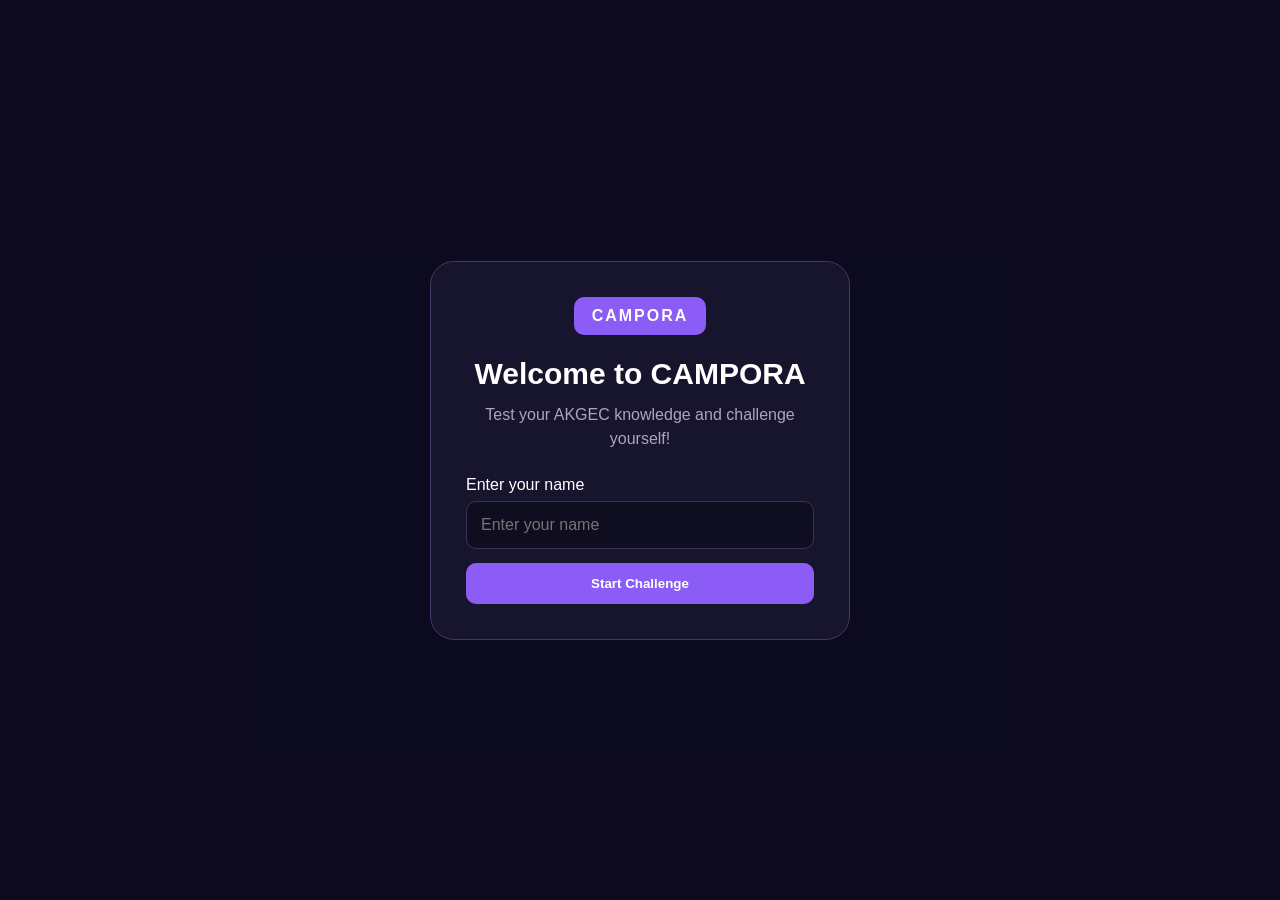
==== index.html @ ecce3f91 "Add video background to CAMPORA" ====
<!DOCTYPE html>
<html lang="en">

<head>
    <meta charset="UTF-8">
    <meta name="viewport" content="width=device-width, initial-scale=1.0">
    <title>CAMPORA | AKGEC Knowledge Challenge</title>
    <link rel="stylesheet" href="style.css">
</head>

<body>

    <video class="bg-video" autoplay muted loop playsinline aria-hidden="true">
        <source src="bg.mp4" type="video/mp4">
    </video>

    <div class="overlay"></div>

    <div class="login-container" id="login">
        <div class="login-card">
            <div class="logo">CAMPORA</div>

            <h1>Welcome to CAMPORA</h1>
            <p>Test your AKGEC knowledge and challenge yourself!</p>

            <label for="username">Enter your name</label>
            <input id="username" placeholder="Enter your name" aria-label="Enter your name">

            <button id="startBtn">Start Challenge</button>
        </div>
    </div>

    <div class="quiz" id="quiz">

        <nav>
            <b>CAMPORA</b>
            <span id="name"></span>
            <span id="timer">Time: 10:00</span>
            <button id="themeToggle">Light Mode</button>
        </nav>

        <p id="number">Question 1 of 10</p>

        <div class="progress-bar" id="progressBar"></div>

        <div class="status-bar">
            <button id="attempted">Attempted: 0</button>
            <button id="unattempted">Unattempted: 10</button>
            <button id="reviewed">For Review: 0</button>
        </div>

        <h2 id="question">Question</h2>

        <div id="options"></div>

        <button id="review">Mark for Review</button>
        <button id="next">Next Question</button>
        <button id="endTest">Finish Challenge</button>

    </div>

    <div class="result" id="result">
        <div class="result-card">

            <h1>Challenge Completed!</h1>

            <h2 id="finalScore"></h2>
            <p id="resultMessage"></p>

            <div class="summary">
                <p>Correct: <span id="correctCount"></span></p>
                <p>Incorrect: <span id="incorrectCount"></span></p>
                <p>Unattempted: <span id="unattemptedCount"></span></p>
            </div>

            <button id="reattempt">
                Try Again
            </button>

        </div>
    </div>

    <script src="script.js"></script>

</body>

</html>
---- style.css ----
* {
    margin: 0;
    padding: 0;
    box-sizing: border-box;
}

body {
    font-family: Arial, sans-serif;
    color: white;
    background: #0d0b1f;
    overflow-x: hidden;
}

.bg-video {
    position: fixed;
    top: 0;
    left: 0;
    width: 100%;
    height: 100%;
    object-fit: cover;
    z-index: -1;
}

.login-container {
    min-height: 100vh;
    display: flex;
    justify-content: center;
    align-items: center;
    background: rgba(13, 11, 31, 0.7);
    padding: 20px;
}

.login-card {
    width: 420px;
    padding: 35px;
    background: #17142d;
    border: 1px solid #403866;
    border-radius: 24px;
    text-align: center;
}

.logo {
    display: inline-block;
    background: #8b5cf6;
    padding: 10px 18px;
    border-radius: 10px;
    font-weight: bold;
    letter-spacing: 2px;
    margin-bottom: 22px;
}

h1 {
    font-size: 30px;
    margin-bottom: 12px;
}

.login-card p {
    color: #aaa6bd;
    line-height: 1.5;
    margin-bottom: 25px;
}

label {
    display: block;
    text-align: left;
    margin-bottom: 7px;
}

input {
    width: 100%;
    padding: 14px;
    margin-bottom: 14px;
    border: 1px solid #383354;
    border-radius: 10px;
    background: #0f0d20;
    color: white;
    font-size: 16px;
}

button {
    padding: 13px 20px;
    border: none;
    border-radius: 10px;
    background: #8b5cf6;
    color: white;
    font-weight: bold;
    cursor: pointer;
}

button:hover {
    background: #7c3aed;
    transform: translateY(-2px);
}

#startBtn {
    width: 100%;
}

.quiz {
    display: none;
    min-height: 100vh;
    padding: 25px;
    background: rgba(13, 11, 31, 0.7);
}

nav {
    display: flex;
    justify-content: space-between;
    padding: 18px 25px;
    background: #17142d;
    border-radius: 15px;
}
nav b {
    color: #a78bfa;
    letter-spacing: 2px;
}
#timer {
    font-size: 26px;
    font-weight: bold;
    background: #211d3b;
    color: white;
    padding: 10px 20px;
    border: 1px solid lavender;
    border-radius: 12px;
    min-width: 100px;
    text-align: center;
    box-shadow: 0 0 12px rgba(139, 92, 246, 0.3);
}
#number {
    margin: 35px 0 15px;
    color: white;
}
.progress-bar {
    display: grid;
    grid-template-columns: repeat(10, 1fr);
    gap: 8px;
    margin-bottom: 25px;
}
.progress-bar button {
    padding: 8px 0;
    background: #ffffff;
    color: #000000;
}

.progress-bar button.attempted {
    background: #22c55e;
    color: #000000;
}

.progress-bar button.reviewed {
    background: #a855f7;
    color: #000000;
}

.progress-bar button.current {
    border: 2px solid white;
    color: #000000;
}

.status-bar {
    display: flex;
    gap: 12px;
    margin-bottom: 25px;
}

.status-bar button {
    padding: 8px 14px;
    background: #211d3b;
}

#attempted {
    color: #22c55e;
}

#unattempted {
    color: #ef4444;
}

#reviewed {
    color: #a855f7;
}

#question {
    margin-bottom: 25px;
}

#options {
    display: grid;
    gap: 12px;
    margin-bottom: 25px;
}

#options button {
    width: 100%;
    background: #211d3b;
    text-align: left;
}

#options button:hover {
    background: #302952;
}

.result {
    display: none;
    min-height: 100vh;
    padding: 25px;
    align-items: center;
    justify-content: center;
    background: rgba(13, 11, 31, 0.7);
}

.result-card {
    width: 420px;
    padding: 40px;
    background: #17142d;
    border: 1px solid #403866;
    border-radius: 24px;
    text-align: center;
}

#finalScore {
    color: #a78bfa;
    font-size: 40px;
    margin-bottom: 10px;
}

#resultMessage {
    color: #aaa6bd;
    margin-bottom: 25px;
}

.summary {
    background: #211d3b;
    padding: 18px;
    border-radius: 12px;
    margin-bottom: 25px;
}

.summary p {
    margin: 10px 0;
}

#reattempt {
    width: 100%;
}

body.light {
    background: #f5f3ff;
    color: #1f1b2d;
}

body.light .login-container,
body.light .quiz,
body.light .result {
    background: rgba(245, 243, 255, 0.7);
}

body.light .login-card,
body.light nav,
body.light .result-card {
    background: white;
    border-color: #ddd6fe;
}

body.light input {
    background: #f5f3ff;
    color: #1f1b2d;
}

body.light .status-bar button,
body.light #options button,
body.light .summary {
    background: #ede9fe;
    color: #1f1b2d;
}


@media (max-width: 600px) {

    .login-card,
    .result-card {
        width: 100%;
        padding: 25px;
    }

    .quiz {
        padding: 15px;
    }

    nav {
        padding: 15px;
        gap: 10px;
        flex-wrap: wrap;
    }

    .progress-bar {
        grid-template-columns: repeat(5, 1fr);
    }

    .status-bar {
        flex-wrap: wrap;
    }

    .status-bar button {
        flex: 1;
    }

    #question {
        font-size: 22px;
    }

    #review,
    #next,
    #endTest {
        width: 100%;
        margin-top: 8px;
    }
}
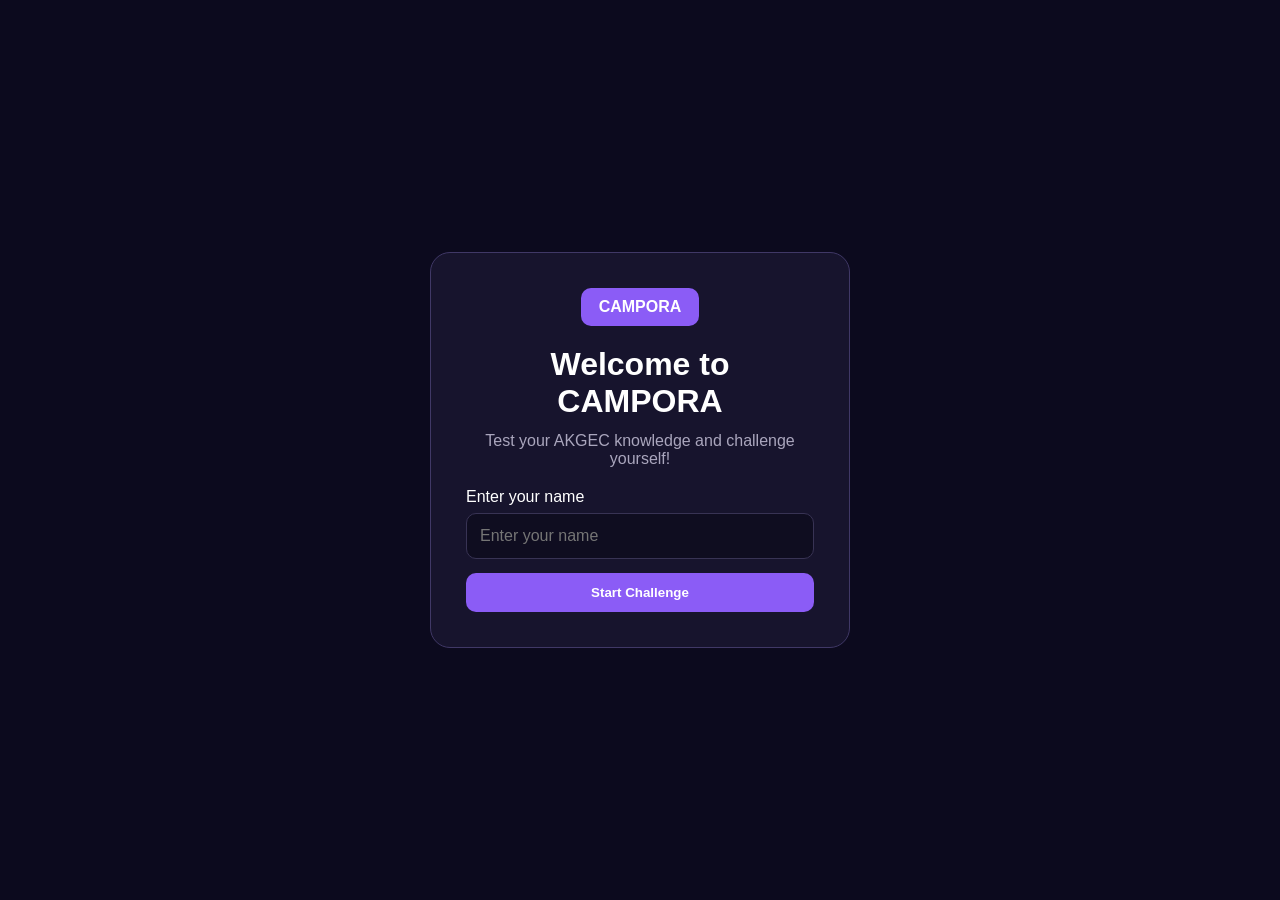
==== commit 97ebf7b3: "Improve CAMPORA accessibility" ====
--- a/index.html
+++ b/index.html
@@ -1,4 +1,3 @@
-
 <!DOCTYPE html>
 <html lang="en">
 
@@ -25,7 +24,12 @@
             <p>Test your AKGEC knowledge and challenge yourself!</p>
 
             <label for="username">Enter your name</label>
-            <input id="username" placeholder="Enter your name" aria-label="Enter your name">
+            <input
+                id="username"
+                type="text"
+                placeholder="Enter your name"
+                autocomplete="name"
+                aria-label="Enter your name">
 
             <button id="startBtn">Start Challenge</button>
         </div>
@@ -33,16 +37,27 @@
 
     <div class="quiz" id="quiz">
 
-        <nav>
+        <nav aria-label="Quiz navigation">
             <b>CAMPORA</b>
+
             <span id="name"></span>
-            <span id="timer">Time: 10:00</span>
-            <button id="themeToggle">Light Mode</button>
+
+            <span id="timer" aria-live="polite">
+                Time: 10:00
+            </span>
+
+            <button id="themeToggle" aria-label="Toggle light and dark mode">
+                Light Mode
+            </button>
         </nav>
 
         <p id="number">Question 1 of 10</p>
 
-        <div class="progress-bar" id="progressBar"></div>
+        <div
+            class="progress-bar"
+            id="progressBar"
+            aria-label="Question progress">
+        </div>
 
         <div class="status-bar">
             <button id="attempted">Attempted: 0</button>
@@ -50,9 +65,11 @@
             <button id="reviewed">For Review: 0</button>
         </div>
 
-        <h2 id="question">Question</h2>
+        <h2 id="question" aria-live="polite">
+            Question
+        </h2>
 
-        <div id="options"></div>
+        <div id="options" aria-label="Answer options"></div>
 
         <button id="review">Mark for Review</button>
         <button id="next">Next Question</button>
--- a/style.css
+++ b/style.css
@@ -13,11 +13,16 @@
 
 .bg-video {
     position: fixed;
-    top: 0;
-    left: 0;
     width: 100%;
     height: 100%;
     object-fit: cover;
+    z-index: -2;
+}
+
+.overlay {
+    position: fixed;
+    inset: 0;
+    background: rgba(13, 11, 31, 0.6);
     z-index: -1;
 }
 
@@ -26,16 +31,16 @@
     display: flex;
     justify-content: center;
     align-items: center;
-    background: rgba(13, 11, 31, 0.7);
     padding: 20px;
 }
 
-.login-card {
+.login-card,
+.result-card {
     width: 420px;
     padding: 35px;
     background: #17142d;
     border: 1px solid #403866;
-    border-radius: 24px;
+    border-radius: 20px;
     text-align: center;
 }
 
@@ -45,19 +50,16 @@
     padding: 10px 18px;
     border-radius: 10px;
     font-weight: bold;
-    letter-spacing: 2px;
-    margin-bottom: 22px;
+    margin-bottom: 20px;
 }
 
 h1 {
-    font-size: 30px;
     margin-bottom: 12px;
 }
 
 .login-card p {
     color: #aaa6bd;
-    line-height: 1.5;
-    margin-bottom: 25px;
+    margin-bottom: 20px;
 }
 
 label {
@@ -68,7 +70,7 @@
 
 input {
     width: 100%;
-    padding: 14px;
+    padding: 13px;
     margin-bottom: 14px;
     border: 1px solid #383354;
     border-radius: 10px;
@@ -78,7 +80,7 @@
 }
 
 button {
-    padding: 13px 20px;
+    padding: 12px 18px;
     border: none;
     border-radius: 10px;
     background: #8b5cf6;
@@ -89,10 +91,10 @@
 
 button:hover {
     background: #7c3aed;
-    transform: translateY(-2px);
-}
-
-#startBtn {
+}
+
+#startBtn,
+#reattempt {
     width: 100%;
 }
 
@@ -100,7 +102,7 @@
     display: none;
     min-height: 100vh;
     padding: 25px;
-    background: rgba(13, 11, 31, 0.7);
+    background: rgba(13, 11, 31, 0.65);
 }
 
 nav {
@@ -110,61 +112,56 @@
     background: #17142d;
     border-radius: 15px;
 }
+
 nav b {
     color: #a78bfa;
-    letter-spacing: 2px;
-}
+}
+
 #timer {
-    font-size: 26px;
+    font-size: 24px;
     font-weight: bold;
     background: #211d3b;
-    color: white;
-    padding: 10px 20px;
-    border: 1px solid lavender;
-    border-radius: 12px;
-    min-width: 100px;
-    text-align: center;
-    box-shadow: 0 0 12px rgba(139, 92, 246, 0.3);
-}
+    padding: 10px 18px;
+    border-radius: 10px;
+}
+
 #number {
-    margin: 35px 0 15px;
-    color: white;
-}
+    margin: 30px 0 15px;
+}
+
 .progress-bar {
     display: grid;
     grid-template-columns: repeat(10, 1fr);
     gap: 8px;
     margin-bottom: 25px;
 }
+
 .progress-bar button {
     padding: 8px 0;
-    background: #ffffff;
-    color: #000000;
+    background: white;
+    color: black;
 }
 
 .progress-bar button.attempted {
     background: #22c55e;
-    color: #000000;
 }
 
 .progress-bar button.reviewed {
     background: #a855f7;
-    color: #000000;
-}
-
-.progress-bar button.current {
+}
+
+.progress-bar button.active {
     border: 2px solid white;
-    color: #000000;
+    transform: scale(1.05);
 }
 
 .status-bar {
     display: flex;
-    gap: 12px;
+    gap: 10px;
     margin-bottom: 25px;
 }
 
 .status-bar button {
-    padding: 8px 14px;
     background: #211d3b;
 }
 
@@ -181,13 +178,13 @@
 }
 
 #question {
-    margin-bottom: 25px;
+    margin-bottom: 20px;
 }
 
 #options {
     display: grid;
-    gap: 12px;
-    margin-bottom: 25px;
+    gap: 10px;
+    margin-bottom: 20px;
 }
 
 #options button {
@@ -203,63 +200,43 @@
 .result {
     display: none;
     min-height: 100vh;
-    padding: 25px;
     align-items: center;
     justify-content: center;
-    background: rgba(13, 11, 31, 0.7);
-}
-
-.result-card {
-    width: 420px;
-    padding: 40px;
-    background: #17142d;
-    border: 1px solid #403866;
-    border-radius: 24px;
-    text-align: center;
+    padding: 25px;
+    background: rgba(13, 11, 31, 0.65);
 }
 
 #finalScore {
     color: #a78bfa;
-    font-size: 40px;
+    font-size: 38px;
     margin-bottom: 10px;
 }
 
 #resultMessage {
     color: #aaa6bd;
-    margin-bottom: 25px;
+    margin-bottom: 20px;
 }
 
 .summary {
     background: #211d3b;
     padding: 18px;
     border-radius: 12px;
-    margin-bottom: 25px;
+    margin-bottom: 20px;
 }
 
 .summary p {
-    margin: 10px 0;
-}
-
-#reattempt {
-    width: 100%;
+    margin: 8px 0;
 }
 
 body.light {
     background: #f5f3ff;
     color: #1f1b2d;
-}
-
-body.light .login-container,
-body.light .quiz,
-body.light .result {
-    background: rgba(245, 243, 255, 0.7);
 }
 
 body.light .login-card,
 body.light nav,
 body.light .result-card {
     background: white;
-    border-color: #ddd6fe;
 }
 
 body.light input {
@@ -271,45 +248,31 @@
 body.light #options button,
 body.light .summary {
     background: #ede9fe;
-    color: #1f1b2d;
-}
-
+}
 
 @media (max-width: 600px) {
-
     .login-card,
     .result-card {
         width: 100%;
         padding: 25px;
     }
-
-    .quiz {
+.quiz {
         padding: 15px;
     }
-
-    nav {
-        padding: 15px;
+ nav {
         gap: 10px;
         flex-wrap: wrap;
     }
-
-    .progress-bar {
+ .progress-bar {
         grid-template-columns: repeat(5, 1fr);
     }
-
-    .status-bar {
+ .status-bar {
         flex-wrap: wrap;
     }
-
-    .status-bar button {
-        flex: 1;
-    }
-
-    #question {
+ #question {
         font-size: 22px;
     }
-
-    #review,
+ #review,
     #next,
     #endTest {
         width: 100%;
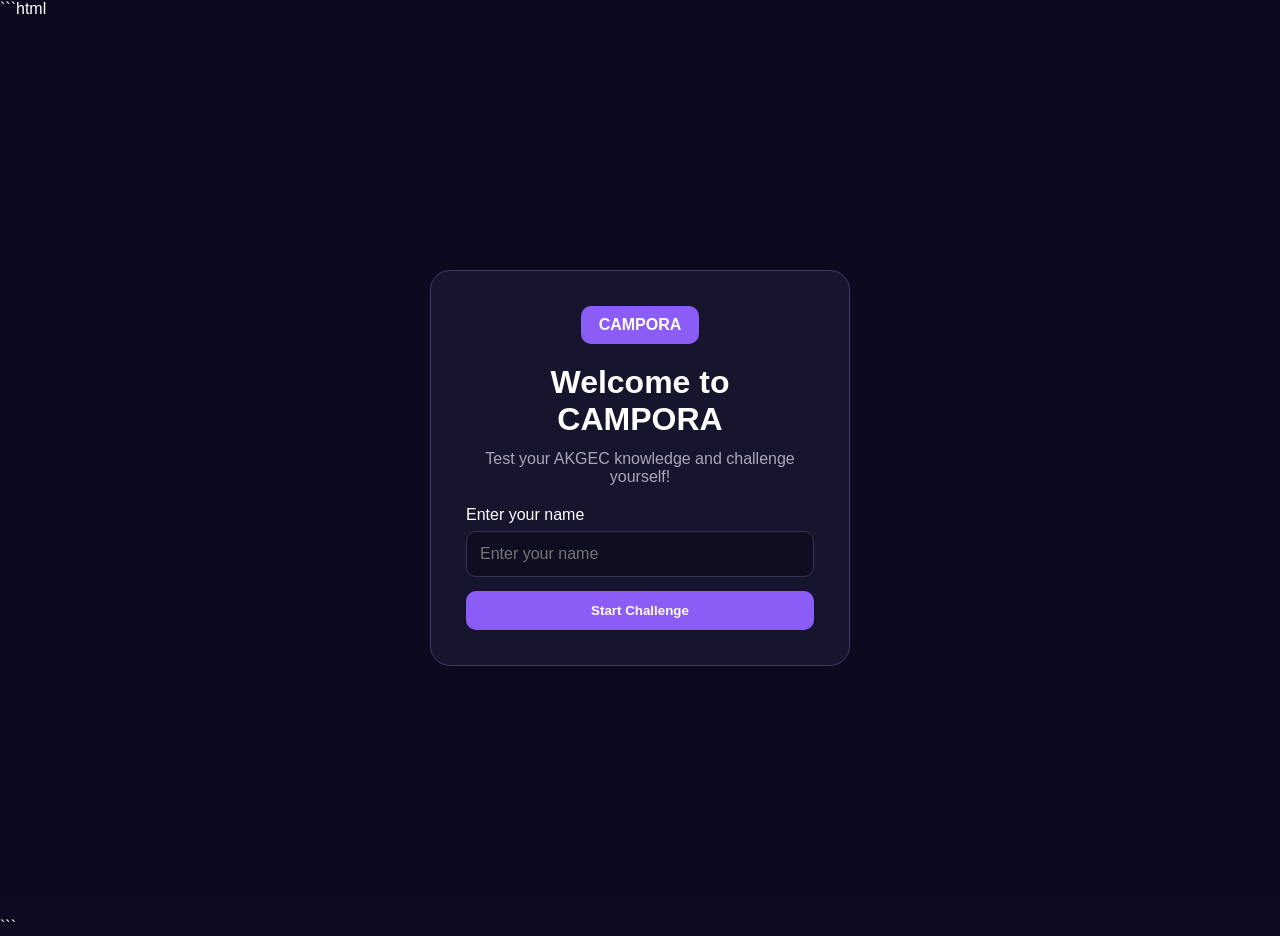
==== commit 439ec4b1: "Simplify CAMPORA HTML" ====
--- a/index.html
+++ b/index.html
@@ -1,3 +1,4 @@
+```html
 <!DOCTYPE html>
 <html lang="en">
 
@@ -10,7 +11,7 @@
 
 <body>
 
-    <video class="bg-video" autoplay muted loop playsinline aria-hidden="true">
+    <video class="bg-video" autoplay muted loop playsinline>
         <source src="bg.mp4" type="video/mp4">
     </video>
 
@@ -27,9 +28,7 @@
             <input
                 id="username"
                 type="text"
-                placeholder="Enter your name"
-                autocomplete="name"
-                aria-label="Enter your name">
+                placeholder="Enter your name">
 
             <button id="startBtn">Start Challenge</button>
         </div>
@@ -37,16 +36,16 @@
 
     <div class="quiz" id="quiz">
 
-        <nav aria-label="Quiz navigation">
+        <nav>
             <b>CAMPORA</b>
 
             <span id="name"></span>
 
-            <span id="timer" aria-live="polite">
+            <span id="timer">
                 Time: 10:00
             </span>
 
-            <button id="themeToggle" aria-label="Toggle light and dark mode">
+            <button id="themeToggle">
                 Light Mode
             </button>
         </nav>
@@ -55,8 +54,7 @@
 
         <div
             class="progress-bar"
-            id="progressBar"
-            aria-label="Question progress">
+            id="progressBar">
         </div>
 
         <div class="status-bar">
@@ -65,11 +63,11 @@
             <button id="reviewed">For Review: 0</button>
         </div>
 
-        <h2 id="question" aria-live="polite">
+        <h2 id="question">
             Question
         </h2>
 
-        <div id="options" aria-label="Answer options"></div>
+        <div id="options"></div>
 
         <button id="review">Mark for Review</button>
         <button id="next">Next Question</button>
@@ -103,3 +101,4 @@
 </body>
 
 </html>
+```
--- a/style.css
+++ b/style.css
@@ -92,6 +92,13 @@
 button:hover {
     background: #7c3aed;
 }
+button:disabled {
+    opacity: 0.7;
+    cursor: not-allowed;
+}
+#options button:disabled {
+    cursor: not-allowed;
+}
 
 #startBtn,
 #reattempt {
@@ -141,62 +148,49 @@
     background: white;
     color: black;
 }
-
 .progress-bar button.attempted {
     background: #22c55e;
 }
-
 .progress-bar button.reviewed {
     background: #a855f7;
 }
-
 .progress-bar button.active {
     border: 2px solid white;
     transform: scale(1.05);
 }
-
 .status-bar {
     display: flex;
     gap: 10px;
     margin-bottom: 25px;
 }
-
 .status-bar button {
     background: #211d3b;
 }
-
 #attempted {
     color: #22c55e;
 }
-
 #unattempted {
     color: #ef4444;
 }
-
 #reviewed {
     color: #a855f7;
 }
-
 #question {
     margin-bottom: 20px;
 }
-
 #options {
     display: grid;
     gap: 10px;
     margin-bottom: 20px;
 }
-
 #options button {
     width: 100%;
     background: #211d3b;
     text-align: left;
 }
-
 #options button:hover {
     background: #302952;
 }
-
 .result {
     display: none;
     min-height: 100vh;
@@ -205,74 +199,73 @@
     padding: 25px;
     background: rgba(13, 11, 31, 0.65);
 }
-
 #finalScore {
     color: #a78bfa;
     font-size: 38px;
     margin-bottom: 10px;
 }
-
 #resultMessage {
     color: #aaa6bd;
     margin-bottom: 20px;
 }
-
 .summary {
     background: #211d3b;
     padding: 18px;
     border-radius: 12px;
     margin-bottom: 20px;
 }
-
 .summary p {
     margin: 8px 0;
 }
-
 body.light {
     background: #f5f3ff;
     color: #1f1b2d;
 }
-
 body.light .login-card,
 body.light nav,
 body.light .result-card {
     background: white;
 }
-
 body.light input {
     background: #f5f3ff;
     color: #1f1b2d;
 }
-
 body.light .status-bar button,
 body.light #options button,
 body.light .summary {
     background: #ede9fe;
 }
-
 @media (max-width: 600px) {
     .login-card,
     .result-card {
         width: 100%;
         padding: 25px;
     }
-.quiz {
+ .quiz {
         padding: 15px;
     }
  nav {
-        gap: 10px;
-        flex-wrap: wrap;
+        flex-direction: column;
+        align-items: center;
+        gap: 12px;
+        text-align: center;
+    }
+ #timer {
+        font-size: 20px;
     }
  .progress-bar {
         grid-template-columns: repeat(5, 1fr);
     }
- .status-bar {
-        flex-wrap: wrap;
+.status-bar {
+        flex-direction: column;
+    }
+     .status-bar button {
+        width: 100%;
     }
  #question {
         font-size: 22px;
     }
- #review,
+  #review,
     #next,
     #endTest {
         width: 100%;
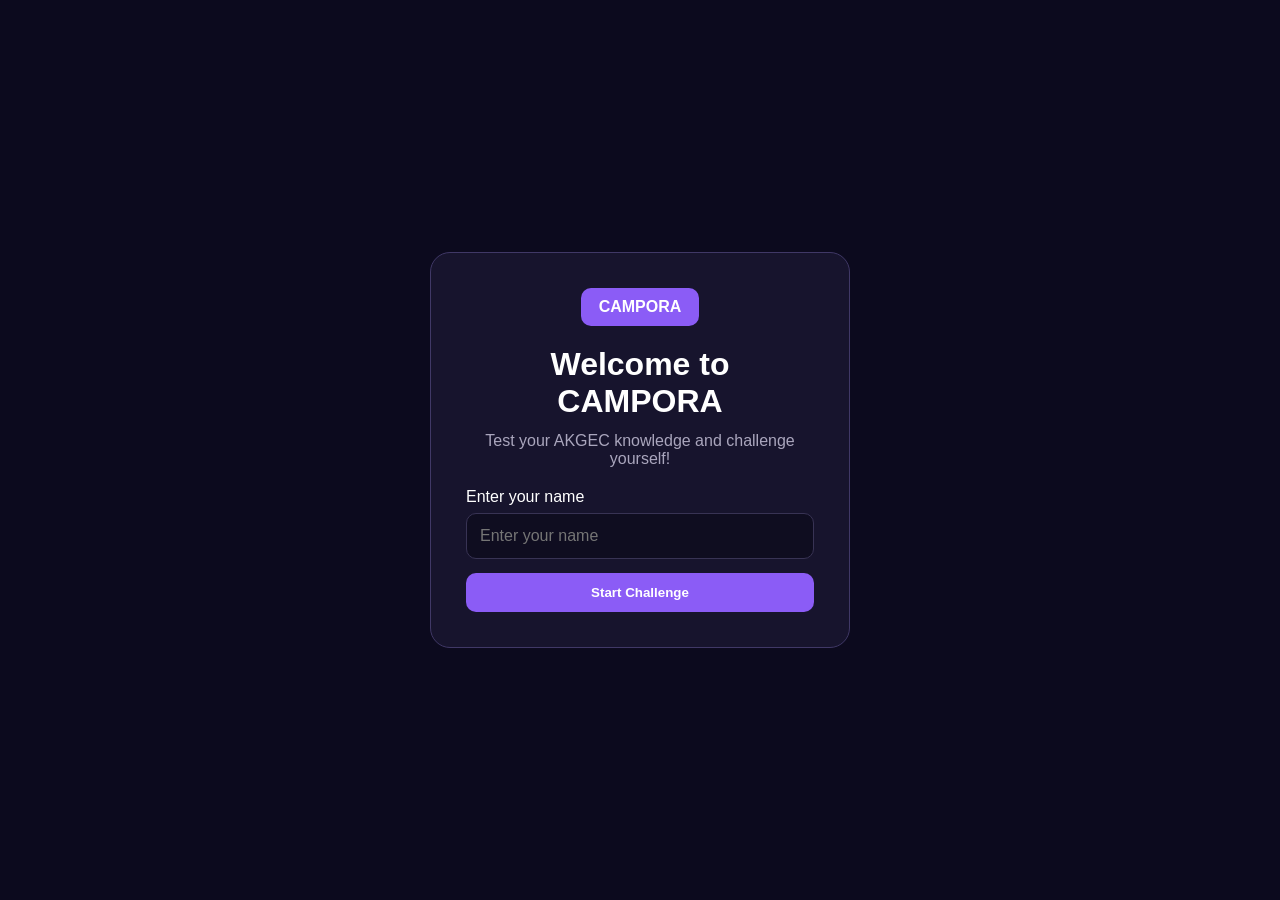
==== commit 5905e564: "updated index.html" ====
--- a/index.html
+++ b/index.html
@@ -1,4 +1,3 @@
-```html
 <!DOCTYPE html>
 <html lang="en">
 
@@ -101,4 +100,3 @@
 </body>
 
 </html>
-```
